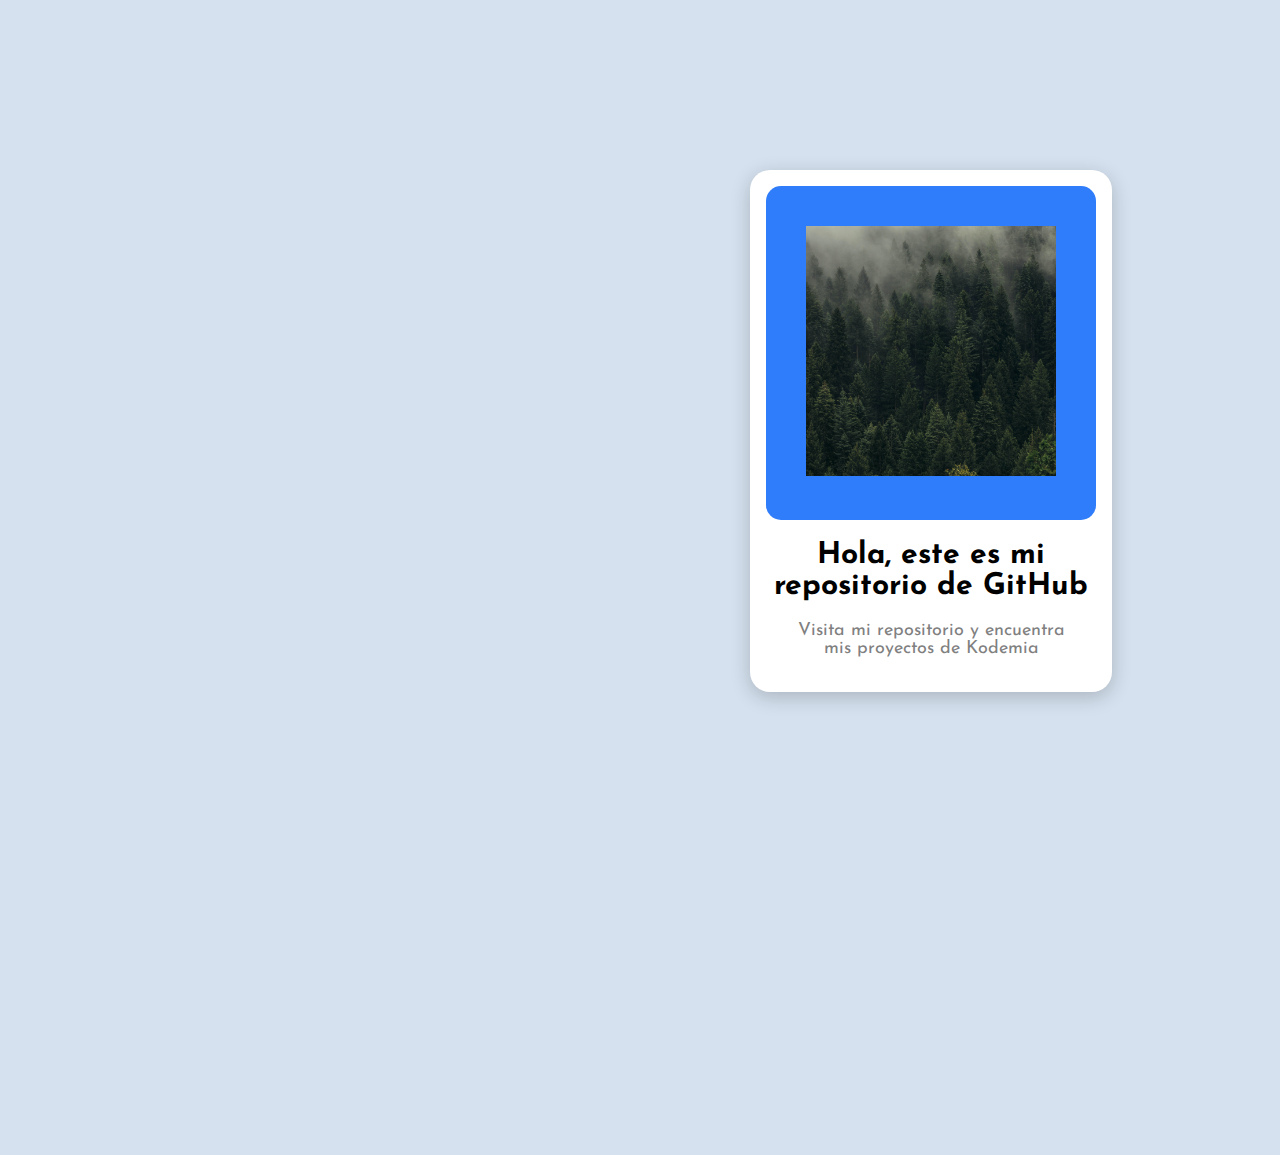
==== index.html @ 8413b52a "first commit" ====
<!DOCTYPE html>
<html lang="en">
<head>
    <meta charset="UTF-8">
    <meta http-equiv="X-UA-Compatible" content="IE=edge">
    <meta name="viewport" content="width=device-width, initial-scale=1.0">
    <title>Qr</title>
    <link rel="stylesheet" href="styles.css">
    <link rel="preconnect" href="https://fonts.googleapis.com">
<link rel="preconnect" href="https://fonts.gstatic.com" crossorigin>
<link rel="preconnect" href="https://fonts.googleapis.com">
<link rel="preconnect" href="https://fonts.gstatic.com" crossorigin>
<link href="https://fonts.googleapis.com/css2?family=Josefin+Sans:wght@400;600&display=swap" rel="stylesheet">
<link rel="preconnect" href="https://fonts.googleapis.com">
<link rel="preconnect" href="https://fonts.gstatic.com" crossorigin>
<link href="https://fonts.googleapis.com/css2?family=Josefin+Sans:wght@200;400;600&display=swap" rel="stylesheet">
</head>
<body>
    <div class="card-container">
        <div class="qr-container">
            <img src="square_image.jpg" alt="QR" height="250px">
        </div>
        <h1>Hola, este es mi<br>repositorio de GitHub</h1>
        <p>Visita mi repositorio y encuentra<br> mis proyectos de Kodemia</p>
    </div>
</body>
</html>
---- styles.css ----
html,
body {
    background: #d5e1ef;
    height: 100%;
    margin: auto;
    padding: 85px 375px; 
    width: 100%;
}

.card-container {
    background: #fff;
    box-shadow: 0px 5px 20px rgba(0, 0, 0, .2);
    border-radius: 20px;
    display: inline-block;
    padding: 16px;
    overflow: hidden;
}

.qr-container{
    background: #2f7dfa;
    border-radius: 15px;
    padding: 40px;
}

.card-container .qr-container img {
    max-width: 100%;
}

.card-container h1 {
    font-family: 'Josefin Sans', sans-serif;
    font-weight: 900;
    font-size: 30px;
    text-align: center;
}

.card-container p {
    font-family: 'Josefin Sans', sans-serif;
    font-size: 18px;
    text-align: center;
    color: gray
}

/* Consejo = utilizar propiedades en orden alfabetico */
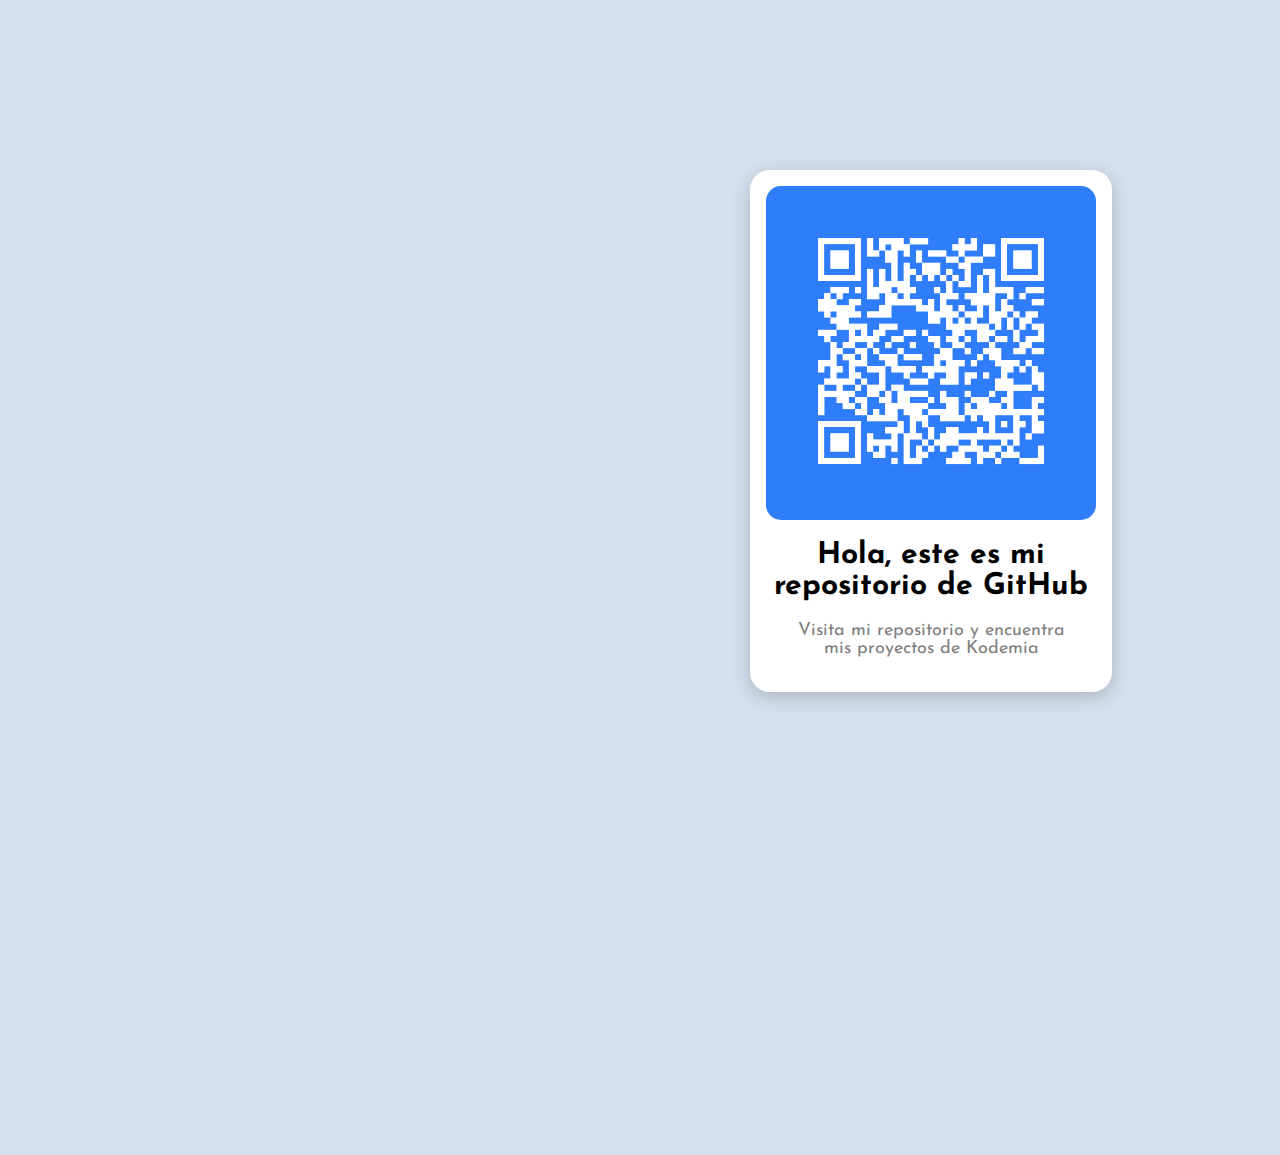
==== commit 8a298c42: "Ajustes" ====
--- a/index.html
+++ b/index.html
@@ -18,7 +18,7 @@
 <body>
     <div class="card-container">
         <div class="qr-container">
-            <img src="square_image.jpg" alt="QR" height="250px">
+            <img src="qr_image.png" alt="QR" height="250px">
         </div>
         <h1>Hola, este es mi<br>repositorio de GitHub</h1>
         <p>Visita mi repositorio y encuentra<br> mis proyectos de Kodemia</p>
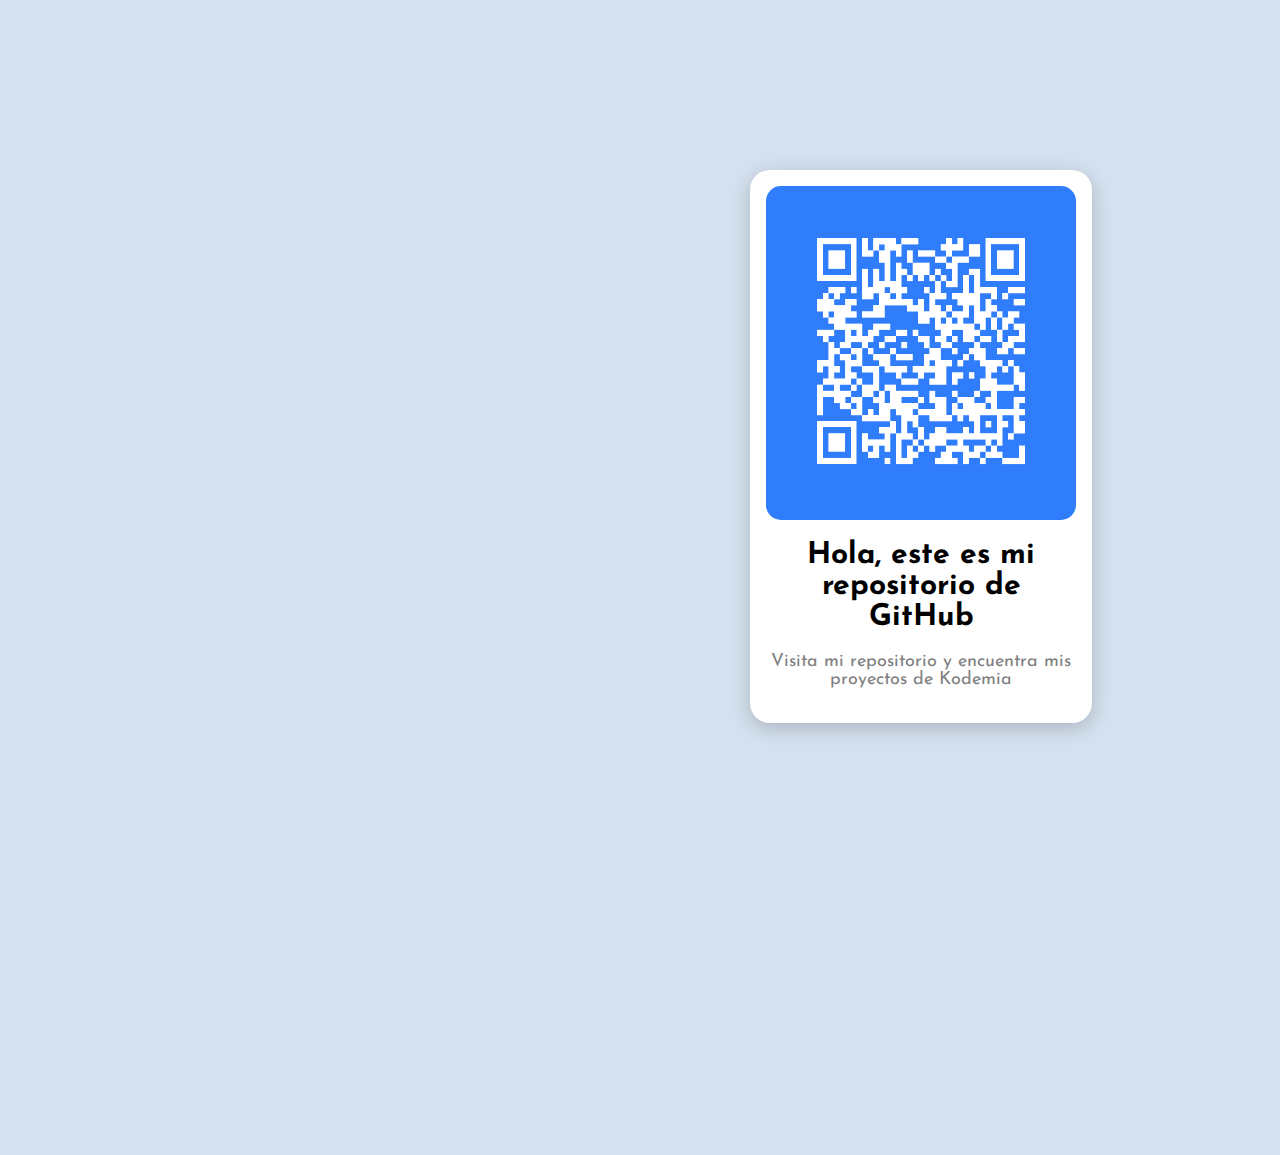
==== commit 37151b1b: "Ajuste del ancho de card.container" ====
--- a/index.html
+++ b/index.html
@@ -20,8 +20,11 @@
         <div class="qr-container">
             <img src="qr_image.png" alt="QR" height="250px">
         </div>
-        <h1>Hola, este es mi<br>repositorio de GitHub</h1>
-        <p>Visita mi repositorio y encuentra<br> mis proyectos de Kodemia</p>
+        <!--<h1>Hola, este es mi<br>repositorio de GitHub</h1> Esta opción con 
+            br interno se debe evitar ya que afecta al responsive...
+        <p>Visita mi repositorio y encuentra<br> mis proyectos de Kodemia</p>-->
+        <h1>Hola, este es mi repositorio de GitHub</h1>
+        <p>Visita mi repositorio y encuentra mis proyectos de Kodemia</p>
     </div>
 </body>
 </html>--- a/styles.css
+++ b/styles.css
@@ -13,6 +13,7 @@
     border-radius: 20px;
     display: inline-block;
     padding: 16px;
+    max-width: 310px;
     overflow: hidden;
 }
 
@@ -40,4 +41,9 @@
     color: gray
 }
 
+/* 1 {
+    white-space: pre-line;
+} esta opción permite generar saltos de linea dentro de un parrafo
+pero debe evitarse ya que afecta al responsive */
+
 /* Consejo = utilizar propiedades en orden alfabetico */